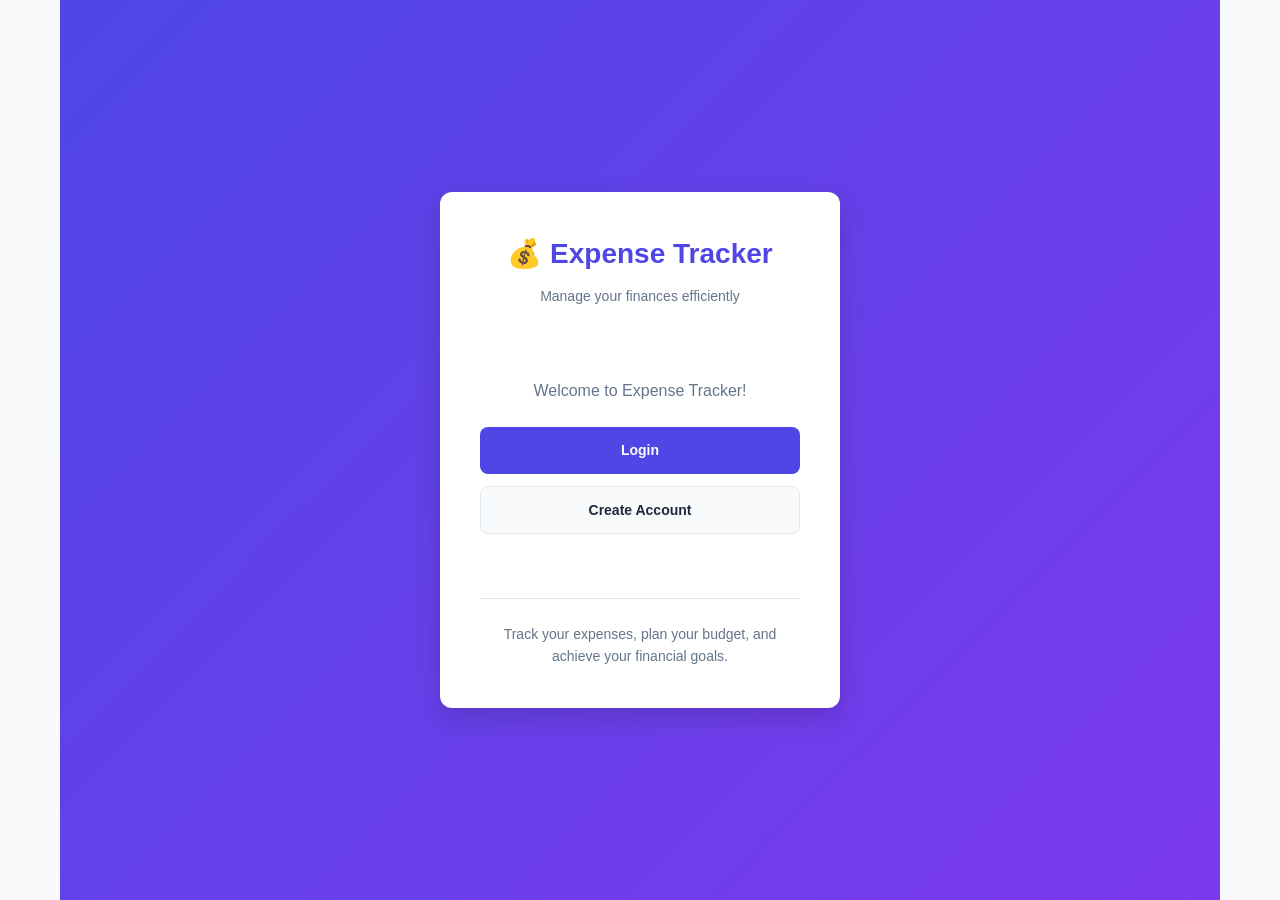
==== frontend/index.html @ ad993cdd "Phase 2: Complete Frontend Development with Responsive UI Frontend Implementation: - Landing page: i" ====
<!DOCTYPE html>
<html lang="en">
<head>
    <meta charset="UTF-8">
    <meta name="viewport" content="width=device-width, initial-scale=1.0">
    <title>Expense Tracker</title>
    <link rel="stylesheet" href="styles/main.css">
</head>
<body>
    <div class="container">
        <div class="auth-wrapper">
            <div class="auth-card">
                <div class="auth-header">
                    <h1>💰 Expense Tracker</h1>
                    <p>Manage your finances efficiently</p>
                </div>

                <div style="padding: 40px 0; text-align: center;">
                    <p style="color: var(--text-light); margin-bottom: 24px;">Welcome to Expense Tracker!</p>
                    <div style="display: flex; flex-direction: column; gap: 12px;">
                        <a href="pages/login.html" class="btn btn-primary btn-block">Login</a>
                        <a href="pages/register.html" class="btn btn-secondary btn-block">Create Account</a>
                    </div>
                </div>

                <div style="text-align: center; padding-top: 24px; border-top: 1px solid var(--border-color); margin-top: 24px;">
                    <p style="color: var(--text-light); font-size: 14px; margin: 0;">
                        Track your expenses, plan your budget, and achieve your financial goals.
                    </p>
                </div>
            </div>
        </div>
    </div>
</body>
</html>
---- frontend/styles/main.css ----
/* ============================================
   EXPENSE TRACKER - MAIN STYLES
   ============================================ */

/* Root Variables */
:root {
    --primary-color: #4f46e5;
    --secondary-color: #7c3aed;
    --success-color: #10b981;
    --danger-color: #ef4444;
    --warning-color: #f59e0b;
    --dark-bg: #0f172a;
    --light-bg: #f8fafc;
    --card-bg: #ffffff;
    --text-dark: #1e293b;
    --text-light: #64748b;
    --border-color: #e2e8f0;
    --shadow: 0 4px 6px rgba(0, 0, 0, 0.1);
    --shadow-lg: 0 10px 25px rgba(0, 0, 0, 0.15);
}

/* Reset & Base Styles */
* {
    margin: 0;
    padding: 0;
    box-sizing: border-box;
}

html {
    scroll-behavior: smooth;
}

body {
    font-family: -apple-system, BlinkMacSystemFont, 'Segoe UI', Roboto, 'Helvetica Neue', Arial, sans-serif;
    background-color: var(--light-bg);
    color: var(--text-dark);
    line-height: 1.6;
}

.container {
    max-width: 1200px;
    margin: 0 auto;
    padding: 0 20px;
}

/* ============================================
   AUTHENTICATION PAGES
   ============================================ */

.auth-wrapper {
    min-height: 100vh;
    display: flex;
    align-items: center;
    justify-content: center;
    padding: 20px 0;
    background: linear-gradient(135deg, var(--primary-color) 0%, var(--secondary-color) 100%);
}

.auth-card {
    background: var(--card-bg);
    border-radius: 12px;
    box-shadow: var(--shadow-lg);
    padding: 40px;
    width: 100%;
    max-width: 400px;
    animation: slideUp 0.3s ease-out;
}

@keyframes slideUp {
    from {
        opacity: 0;
        transform: translateY(20px);
    }
    to {
        opacity: 1;
        transform: translateY(0);
    }
}

.auth-header {
    text-align: center;
    margin-bottom: 30px;
}

.auth-header h1 {
    color: var(--primary-color);
    font-size: 28px;
    margin-bottom: 8px;
}

.auth-header p {
    color: var(--text-light);
    font-size: 14px;
}

/* ============================================
   FORMS
   ============================================ */

.auth-form,
.expense-form {
    display: flex;
    flex-direction: column;
    gap: 20px;
}

.form-group {
    display: flex;
    flex-direction: column;
    gap: 8px;
}

.form-row {
    display: grid;
    grid-template-columns: 1fr 1fr;
    gap: 20px;
}

@media (max-width: 640px) {
    .form-row {
        grid-template-columns: 1fr;
    }
}

label {
    font-weight: 600;
    color: var(--text-dark);
    font-size: 14px;
}

input[type="text"],
input[type="email"],
input[type="password"],
input[type="number"],
input[type="date"],
select,
textarea {
    padding: 12px 14px;
    border: 1px solid var(--border-color);
    border-radius: 8px;
    font-size: 14px;
    font-family: inherit;
    transition: all 0.3s ease;
    background-color: var(--card-bg);
    color: var(--text-dark);
}

input[type="text"]:focus,
input[type="email"]:focus,
input[type="password"]:focus,
input[type="number"]:focus,
input[type="date"]:focus,
select:focus,
textarea:focus {
    outline: none;
    border-color: var(--primary-color);
    box-shadow: 0 0 0 3px rgba(79, 70, 229, 0.1);
    background-color: var(--light-bg);
}

textarea {
    resize: vertical;
    min-height: 100px;
}

/* ============================================
   BUTTONS
   ============================================ */

.btn {
    padding: 12px 24px;
    border: none;
    border-radius: 8px;
    font-size: 14px;
    font-weight: 600;
    cursor: pointer;
    transition: all 0.3s ease;
    display: inline-flex;
    align-items: center;
    justify-content: center;
    gap: 8px;
    text-decoration: none;
}

.btn-primary {
    background-color: var(--primary-color);
    color: white;
}

.btn-primary:hover {
    background-color: #4338ca;
    transform: translateY(-2px);
    box-shadow: var(--shadow);
}

.btn-primary:active {
    transform: translateY(0);
}

.btn-secondary {
    background-color: var(--light-bg);
    color: var(--text-dark);
    border: 1px solid var(--border-color);
}

.btn-secondary:hover {
    background-color: var(--border-color);
    border-color: var(--text-light);
}

.btn-danger {
    background-color: var(--danger-color);
    color: white;
}

.btn-danger:hover {
    background-color: #dc2626;
    transform: translateY(-2px);
    box-shadow: var(--shadow);
}

.btn-success {
    background-color: var(--success-color);
    color: white;
}

.btn-success:hover {
    background-color: #059669;
}

.btn-block {
    width: 100%;
}

.btn:disabled {
    opacity: 0.5;
    cursor: not-allowed;
    transform: none;
}

/* ============================================
   MESSAGES
   ============================================ */

.message {
    padding: 12px 16px;
    border-radius: 8px;
    font-size: 14px;
    margin-top: 15px;
    display: none;
}

.message.show {
    display: block;
    animation: slideUp 0.3s ease-out;
}

.message.success {
    background-color: #d1fae5;
    color: #065f46;
    border: 1px solid #6ee7b7;
}

.message.error {
    background-color: #fee2e2;
    color: #7f1d1d;
    border: 1px solid #fca5a5;
}

.message.warning {
    background-color: #fef3c7;
    color: #78350f;
    border: 1px solid #fde047;
}

/* ============================================
   AUTHENTICATION FOOTER
   ============================================ */

.auth-footer {
    text-align: center;
    margin-top: 20px;
    padding-top: 20px;
    border-top: 1px solid var(--border-color);
}

.auth-footer p {
    color: var(--text-light);
    font-size: 14px;
}

.auth-footer a {
    color: var(--primary-color);
    text-decoration: none;
    font-weight: 600;
    transition: color 0.3s ease;
}

.auth-footer a:hover {
    color: var(--secondary-color);
    text-decoration: underline;
}

/* ============================================
   CARDS
   ============================================ */

.card {
    background-color: var(--card-bg);
    border: 1px solid var(--border-color);
    border-radius: 12px;
    padding: 24px;
    box-shadow: var(--shadow);
    transition: all 0.3s ease;
}

.card:hover {
    box-shadow: var(--shadow-lg);
    border-color: var(--primary-color);
}

/* ============================================
   RESPONSIVE DESIGN
   ============================================ */

@media (max-width: 768px) {
    .auth-card {
        padding: 30px 20px;
    }

    .auth-header h1 {
        font-size: 24px;
    }

    .btn {
        padding: 10px 20px;
        font-size: 13px;
    }
}

/* ============================================
   UTILITY CLASSES
   ============================================ */

.text-center {
    text-align: center;
}

.text-right {
    text-align: right;
}

.mt-1 { margin-top: 0.5rem; }
.mt-2 { margin-top: 1rem; }
.mt-3 { margin-top: 1.5rem; }
.mt-4 { margin-top: 2rem; }

.mb-1 { margin-bottom: 0.5rem; }
.mb-2 { margin-bottom: 1rem; }
.mb-3 { margin-bottom: 1.5rem; }
.mb-4 { margin-bottom: 2rem; }

.hidden {
    display: none;
}

.loading {
    opacity: 0.6;
    pointer-events: none;
}
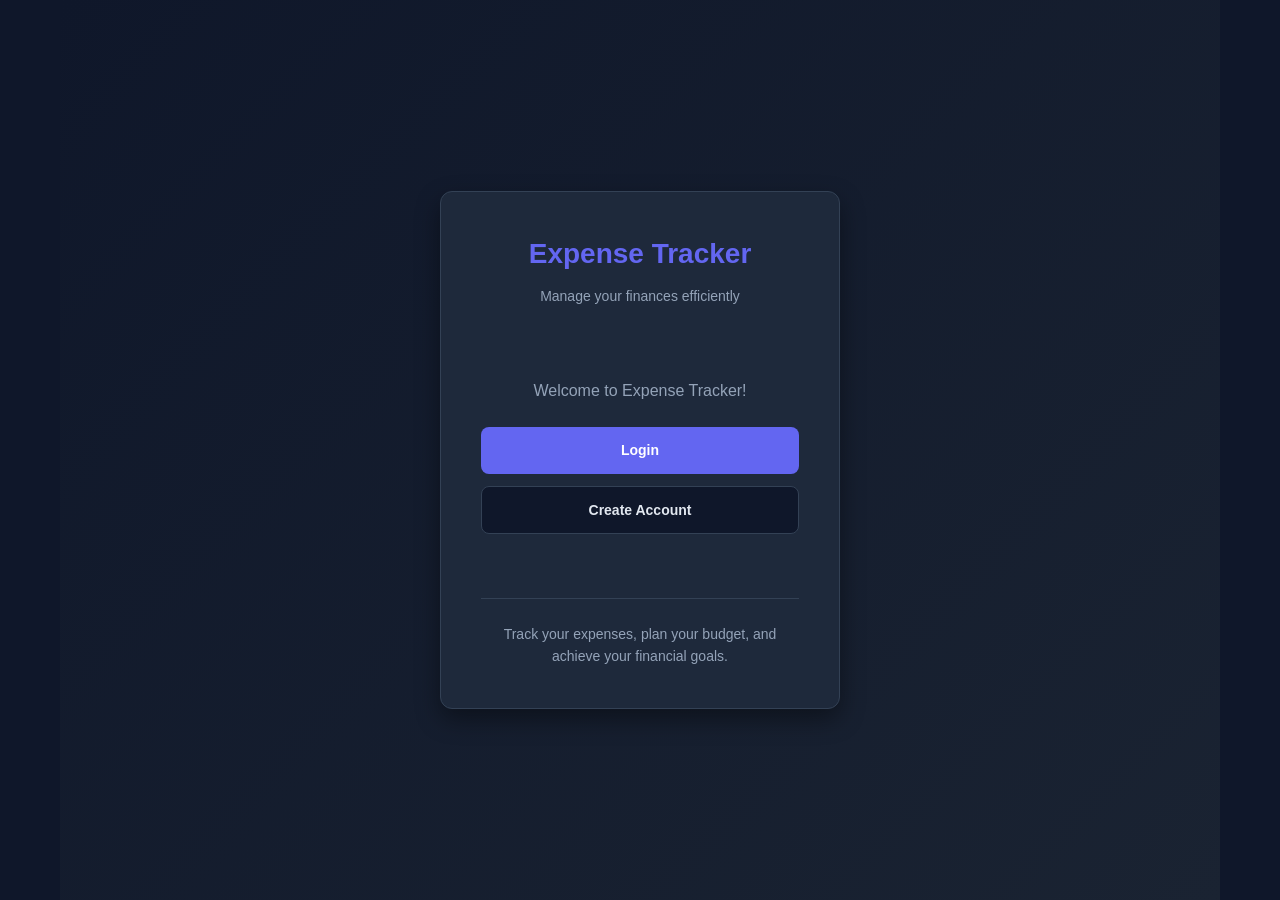
==== commit 7696dfd5: "Refactor dashboard styles and layout; update main CSS variables for improved theming; adjust require" ====
--- a/frontend/index.html
+++ b/frontend/index.html
@@ -11,7 +11,7 @@
         <div class="auth-wrapper">
             <div class="auth-card">
                 <div class="auth-header">
-                    <h1>💰 Expense Tracker</h1>
+                    <h1>Expense Tracker</h1>
                     <p>Manage your finances efficiently</p>
                 </div>
 
--- a/frontend/styles/main.css
+++ b/frontend/styles/main.css
@@ -4,19 +4,19 @@
 
 /* Root Variables */
 :root {
-    --primary-color: #4f46e5;
-    --secondary-color: #7c3aed;
+    --primary-color: #6366f1;
+    --secondary-color: #818cf8;
     --success-color: #10b981;
     --danger-color: #ef4444;
     --warning-color: #f59e0b;
     --dark-bg: #0f172a;
-    --light-bg: #f8fafc;
-    --card-bg: #ffffff;
-    --text-dark: #1e293b;
-    --text-light: #64748b;
-    --border-color: #e2e8f0;
-    --shadow: 0 4px 6px rgba(0, 0, 0, 0.1);
-    --shadow-lg: 0 10px 25px rgba(0, 0, 0, 0.15);
+    --light-bg: #0f172a;
+    --card-bg: #1e293b;
+    --text-dark: #e2e8f0;
+    --text-light: #94a3b8;
+    --border-color: #334155;
+    --shadow: 0 4px 6px rgba(0, 0, 0, 0.3);
+    --shadow-lg: 0 10px 25px rgba(0, 0, 0, 0.4);
 }
 
 /* Reset & Base Styles */
@@ -32,8 +32,8 @@
 
 body {
     font-family: -apple-system, BlinkMacSystemFont, 'Segoe UI', Roboto, 'Helvetica Neue', Arial, sans-serif;
-    background-color: var(--light-bg);
-    color: var(--text-dark);
+    background-color: #0f172a;
+    color: #e2e8f0;
     line-height: 1.6;
 }
 
@@ -53,11 +53,12 @@
     align-items: center;
     justify-content: center;
     padding: 20px 0;
-    background: linear-gradient(135deg, var(--primary-color) 0%, var(--secondary-color) 100%);
+    background: linear-gradient(135deg, #0f172a 0%, #1a2332 100%);
 }
 
 .auth-card {
     background: var(--card-bg);
+    border: 1px solid var(--border-color);
     border-radius: 12px;
     box-shadow: var(--shadow-lg);
     padding: 40px;
@@ -101,19 +102,19 @@
 .expense-form {
     display: flex;
     flex-direction: column;
-    gap: 20px;
+    gap: 14px;
 }
 
 .form-group {
     display: flex;
     flex-direction: column;
-    gap: 8px;
+    gap: 5px;
 }
 
 .form-row {
     display: grid;
     grid-template-columns: 1fr 1fr;
-    gap: 20px;
+    gap: 16px;
 }
 
 @media (max-width: 640px) {
@@ -154,8 +155,7 @@
 textarea:focus {
     outline: none;
     border-color: var(--primary-color);
-    box-shadow: 0 0 0 3px rgba(79, 70, 229, 0.1);
-    background-color: var(--light-bg);
+    box-shadow: 0 0 0 3px rgba(99, 102, 241, 0.2);
 }
 
 textarea {
